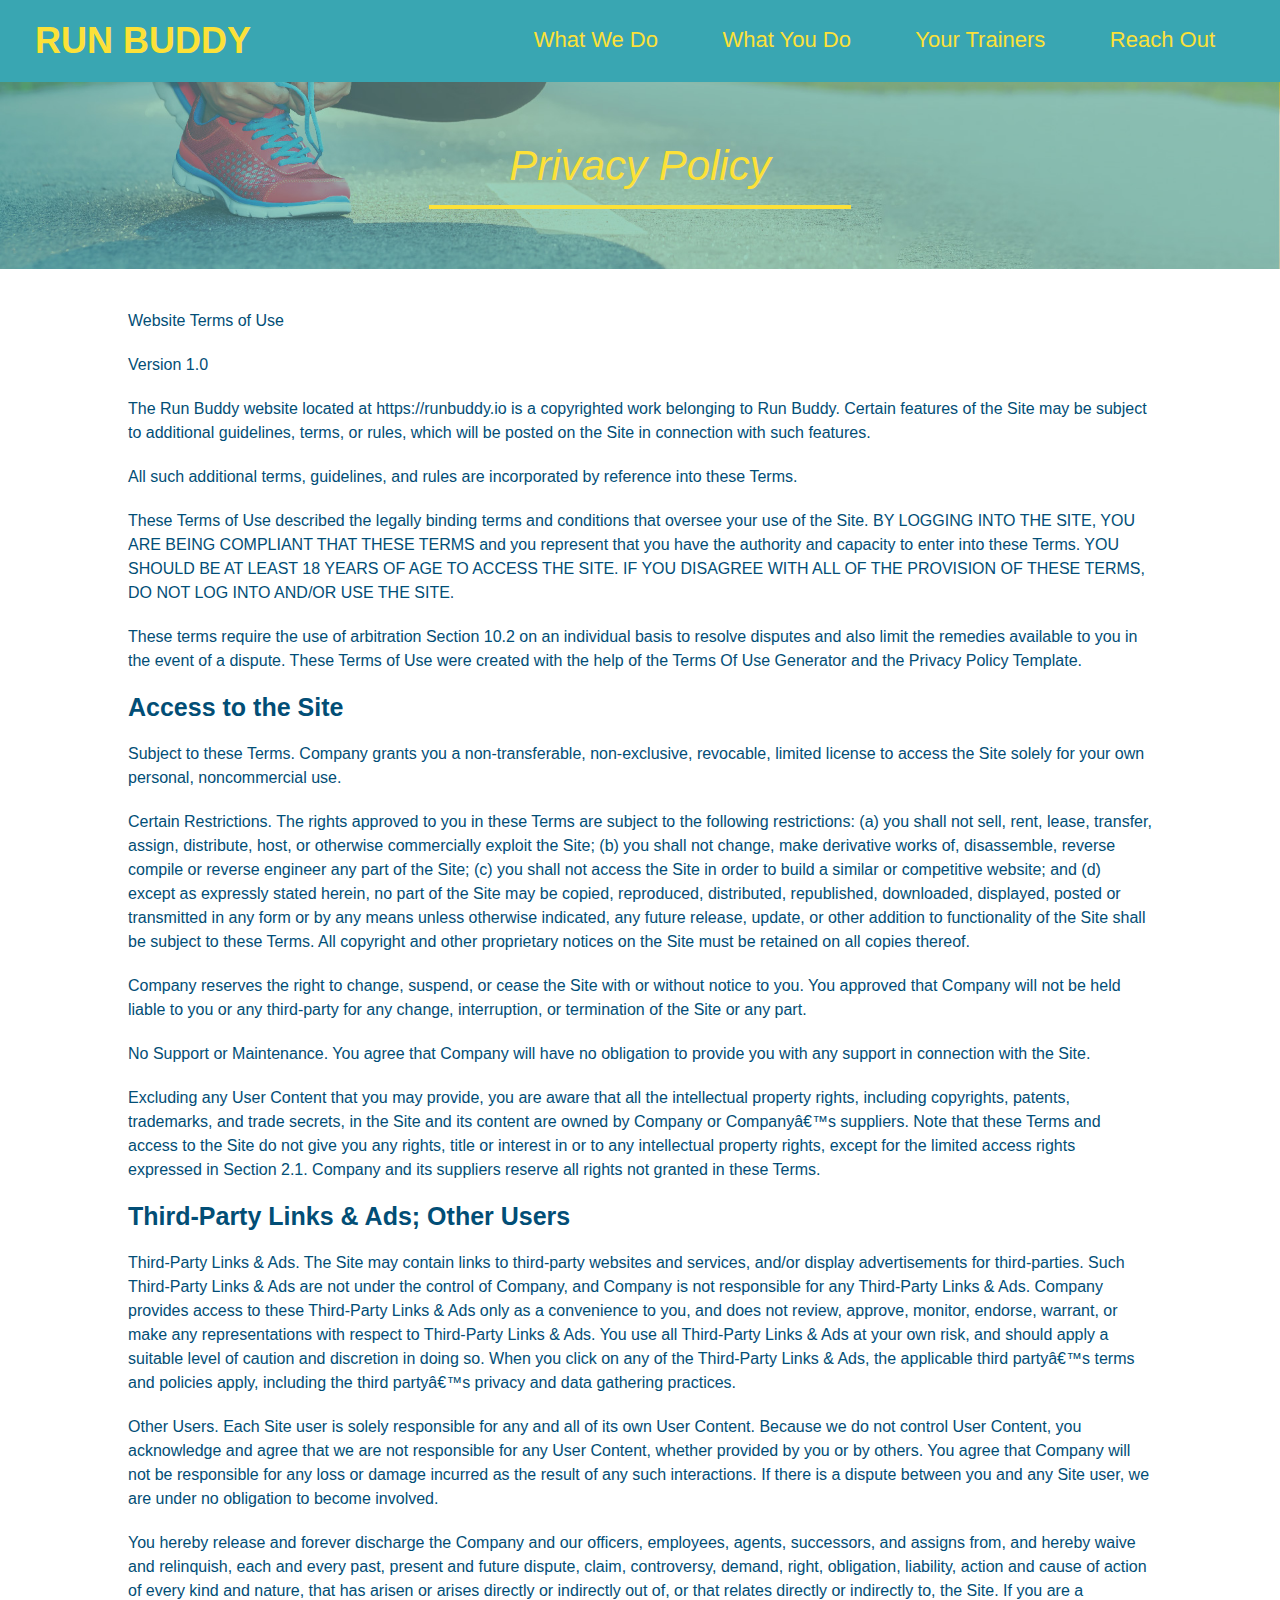
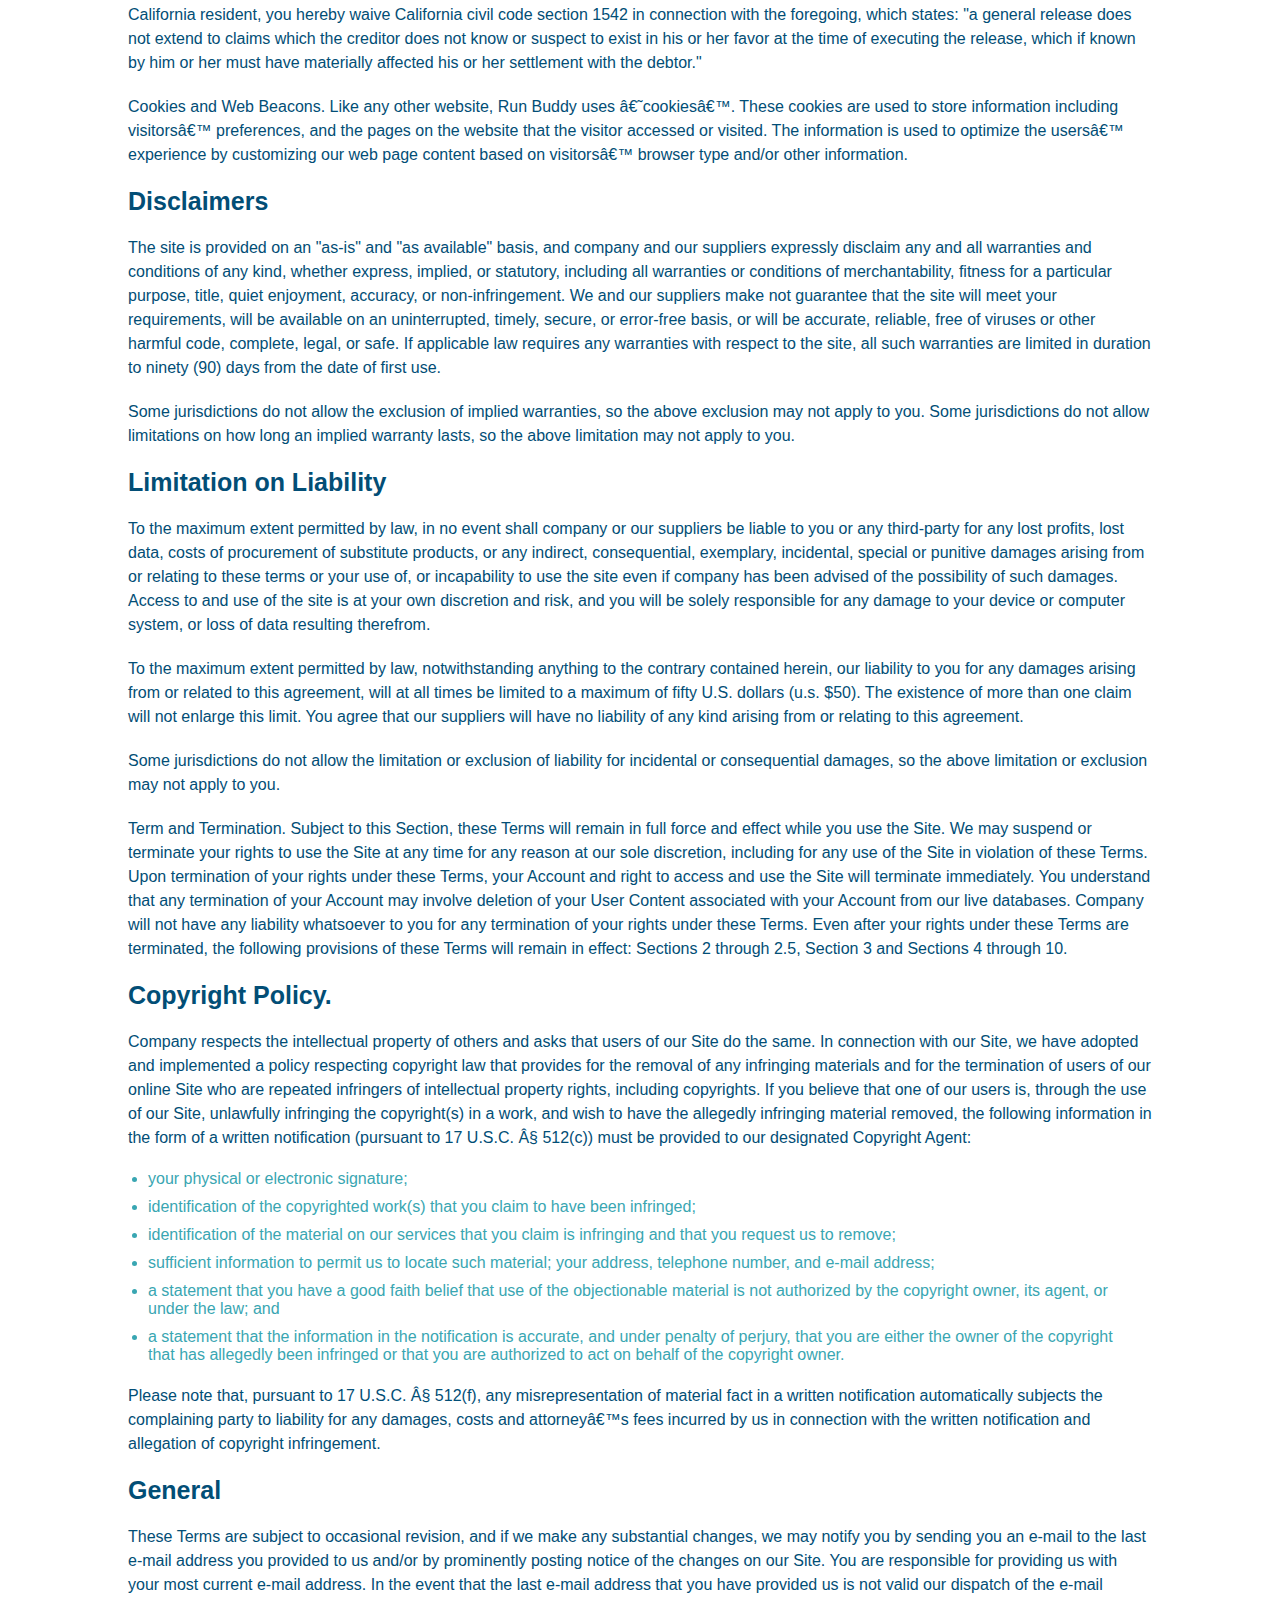
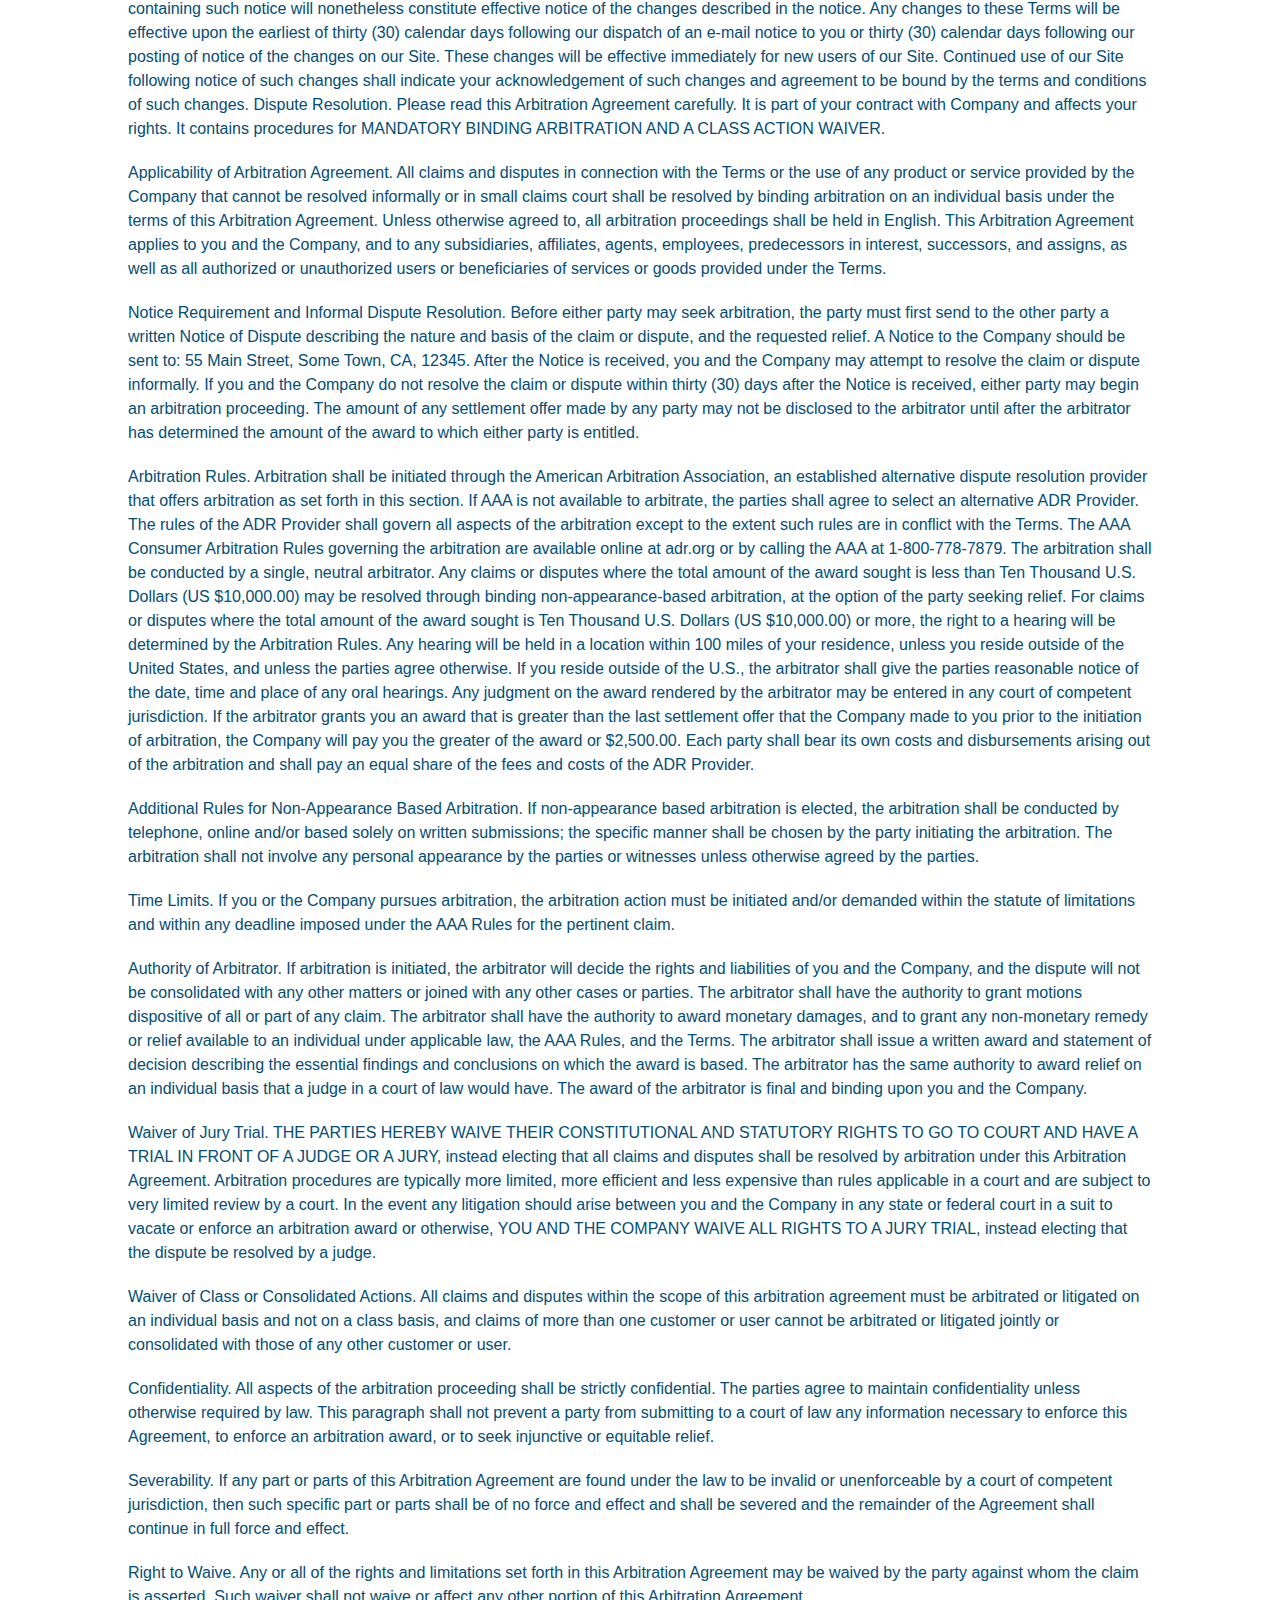
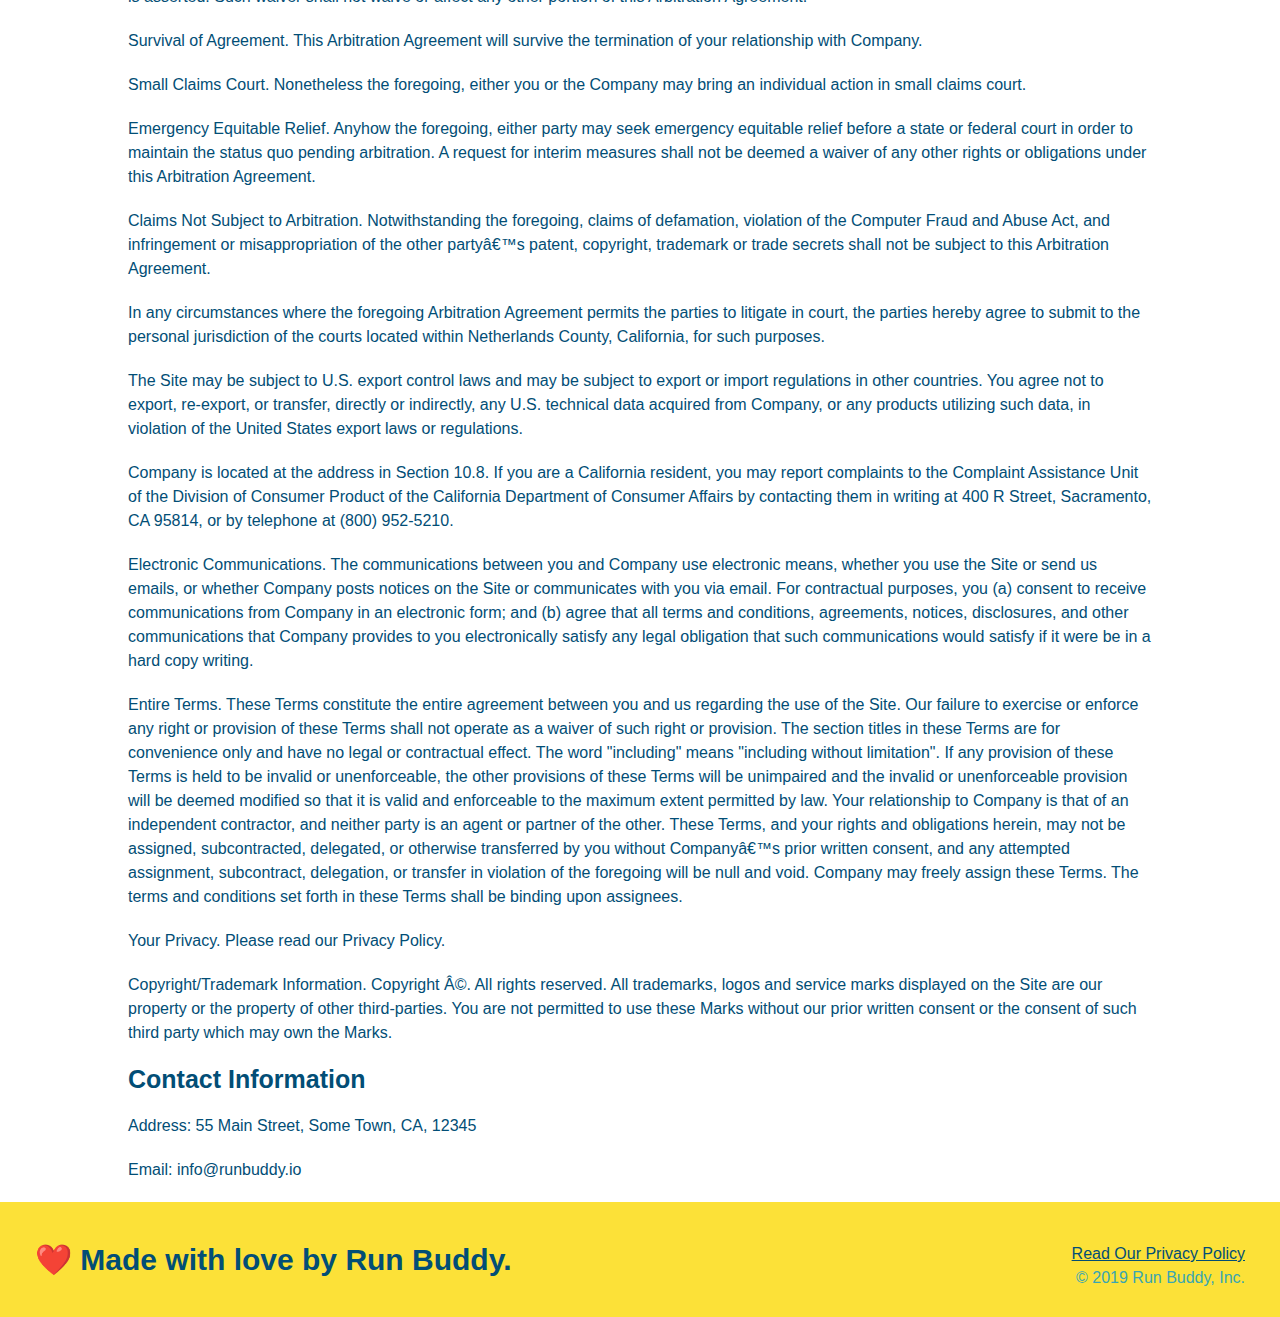
==== privacy-policy.html @ 39d81ab5 "privacy policy" ====
<!DOCTYPE html>
<html lang="en">
<head>
    <meta charset="UTF-8">
    <link rel="stylesheet" href="./assets/css/style.css">
    <link rel="stylesheet" href="./assets/css/secondary-styles.css">
    <title>Privacy Policy - Run Buddy</title>
</head>
<body>
    <!-- navigation -->
    <header>
        <h1>
            <a href="/">RUN BUDDY</a>
        </h1> 
        <nav>
            <!-- Unordered list element -->
            <ul>
                <!-- List item element -->
                <li>
                    <!-- Anchor element -->
                    <a href="./index.html#what-we-do">What We Do</a>
                </li>

                <li>
                    <a href="./index.html#what-you-do">What You Do</a>
                </li>

                <li>
                    <a href="./index.html#your-trainers">Your Trainers</a>
                </li>

                <li>
                    <a href="./index.html#reach-out">Reach Out</a>
                </li>
            </ul>
        </nav>
    </header>
    <section class="hero">
        <h2 class="page-title">
            Privacy Policy
        </h2>
    </section>
    <article class="secondary-content">
      <p>
        Website Terms of Use
      </p>

      <p>
        Version 1.0
      </p>

      <p>
        The Run Buddy website located at https://runbuddy.io is a copyrighted work belonging to Run Buddy. Certain
        features of the Site may be subject to additional guidelines, terms, or rules, which will be posted on the Site
        in connection with such features.
      </p>

      <p>
        All such additional terms, guidelines, and rules are incorporated by reference into these Terms.
      </p>

      <p>
        These Terms of Use described the legally binding terms and conditions that oversee your use of the Site. BY
        LOGGING INTO THE SITE, YOU ARE BEING COMPLIANT THAT THESE TERMS and you represent that you have the authority
        and capacity to enter into these Terms. YOU SHOULD BE AT LEAST 18 YEARS OF AGE TO ACCESS THE SITE. IF YOU
        DISAGREE WITH ALL OF THE PROVISION OF THESE TERMS, DO NOT LOG INTO AND/OR USE THE SITE.
      </p>

      <p>
        These terms require the use of arbitration Section 10.2 on an individual basis to resolve disputes and also
        limit the remedies available to you in the event of a dispute. These Terms of Use were created with the help of
        the Terms Of Use Generator and the Privacy Policy Template.
      </p>

      <h3>
        Access to the Site
      </h3>

      <p>
        Subject to these Terms. Company grants you a non-transferable, non-exclusive, revocable, limited license to
        access the Site solely for your own personal, noncommercial use.
      </p>

      <p>
        Certain Restrictions. The rights approved to you in these Terms are subject to the following restrictions: (a)
        you shall not sell, rent, lease, transfer, assign, distribute, host, or otherwise commercially exploit the Site;
        (b) you shall not change, make derivative works of, disassemble, reverse compile or reverse engineer any part of
        the Site; (c) you shall not access the Site in order to build a similar or competitive website; and (d) except
        as expressly stated herein, no part of the Site may be copied, reproduced, distributed, republished, downloaded,
        displayed, posted or transmitted in any form or by any means unless otherwise indicated, any future release,
        update, or other addition to functionality of the Site shall be subject to these Terms. All copyright and other
        proprietary notices on the Site must be retained on all copies thereof.
      </p>

      <p>
        Company reserves the right to change, suspend, or cease the Site with or without notice to you. You approved
        that Company will not be held liable to you or any third-party for any change, interruption, or termination of
        the Site or any part.
      </p>

      <p>
        No Support or Maintenance. You agree that Company will have no obligation to provide you with any support in
        connection with the Site.
      </p>

      <p>
        Excluding any User Content that you may provide, you are aware that all the intellectual property rights,
        including copyrights, patents, trademarks, and trade secrets, in the Site and its content are owned by Company
        or Companyâ€™s suppliers. Note that these Terms and access to the Site do not give you any rights, title or
        interest in or to any intellectual property rights, except for the limited access rights expressed in Section
        2.1. Company and its suppliers reserve all rights not granted in these Terms.
      </p>

      <h3>
        Third-Party Links & Ads; Other Users
      </h3>

      <p>
        Third-Party Links & Ads. The Site may contain links to third-party websites and services, and/or display
        advertisements for third-parties. Such Third-Party Links & Ads are not under the control of Company, and Company
        is not responsible for any Third-Party Links & Ads. Company provides access to these Third-Party Links & Ads
        only as a convenience to you, and does not review, approve, monitor, endorse, warrant, or make any
        representations with respect to Third-Party Links & Ads. You use all Third-Party Links & Ads at your own risk,
        and should apply a suitable level of caution and discretion in doing so. When you click on any of the
        Third-Party Links & Ads, the applicable third partyâ€™s terms and policies apply, including the third partyâ€™s
        privacy and data gathering practices.
      </p>

      <p>
        Other Users. Each Site user is solely responsible for any and all of its own User Content. Because we do not
        control User Content, you acknowledge and agree that we are not responsible for any User Content, whether
        provided by you or by others. You agree that Company will not be responsible for any loss or damage incurred as
        the result of any such interactions. If there is a dispute between you and any Site user, we are under no
        obligation to become involved.
      </p>

      <p>
        You hereby release and forever discharge the Company and our officers, employees, agents, successors, and
        assigns from, and hereby waive and relinquish, each and every past, present and future dispute, claim,
        controversy, demand, right, obligation, liability, action and cause of action of every kind and nature, that has
        arisen or arises directly or indirectly out of, or that relates directly or indirectly to, the Site. If you are
        a California resident, you hereby waive California civil code section 1542 in connection with the foregoing,
        which states: "a general release does not extend to claims which the creditor does not know or suspect to exist
        in his or her favor at the time of executing the release, which if known by him or her must have materially
        affected his or her settlement with the debtor."
      </p>

      <p>
        Cookies and Web Beacons. Like any other website, Run Buddy uses â€˜cookiesâ€™. These cookies are used to store
        information including visitorsâ€™ preferences, and the pages on the website that the visitor accessed or visited.
        The information is used to optimize the usersâ€™ experience by customizing our web page content based on visitorsâ€™
        browser type and/or other information.
      </p>

      <h3>
        Disclaimers
      </h3>

      <p>
        The site is provided on an "as-is" and "as available" basis, and company and our suppliers expressly disclaim
        any and all warranties and conditions of any kind, whether express, implied, or statutory, including all
        warranties or conditions of merchantability, fitness for a particular purpose, title, quiet enjoyment, accuracy,
        or non-infringement. We and our suppliers make not guarantee that the site will meet your requirements, will be
        available on an uninterrupted, timely, secure, or error-free basis, or will be accurate, reliable, free of
        viruses or other harmful code, complete, legal, or safe. If applicable law requires any warranties with respect
        to the site, all such warranties are limited in duration to ninety (90) days from the date of first use.
      </p>

      <p>
        Some jurisdictions do not allow the exclusion of implied warranties, so the above exclusion may not apply to
        you. Some jurisdictions do not allow limitations on how long an implied warranty lasts, so the above limitation
        may not apply to you.
      </p>

      <h3>
        Limitation on Liability
      </h3>

      <p>
        To the maximum extent permitted by law, in no event shall company or our suppliers be liable to you or any
        third-party for any lost profits, lost data, costs of procurement of substitute products, or any indirect,
        consequential, exemplary, incidental, special or punitive damages arising from or relating to these terms or
        your use of, or incapability to use the site even if company has been advised of the possibility of such
        damages. Access to and use of the site is at your own discretion and risk, and you will be solely responsible
        for any damage to your device or computer system, or loss of data resulting therefrom.
      </p>

      <p>
        To the maximum extent permitted by law, notwithstanding anything to the contrary contained herein, our liability
        to you for any damages arising from or related to this agreement, will at all times be limited to a maximum of
        fifty U.S. dollars (u.s. $50). The existence of more than one claim will not enlarge this limit. You agree that
        our suppliers will have no liability of any kind arising from or relating to this agreement.
      </p>

      <p>
        Some jurisdictions do not allow the limitation or exclusion of liability for incidental or consequential
        damages, so the above limitation or exclusion may not apply to you.
      </p>

      <p>
        Term and Termination. Subject to this Section, these Terms will remain in full force and effect while you use
        the Site. We may suspend or terminate your rights to use the Site at any time for any reason at our sole
        discretion, including for any use of the Site in violation of these Terms. Upon termination of your rights under
        these Terms, your Account and right to access and use the Site will terminate immediately. You understand that
        any termination of your Account may involve deletion of your User Content associated with your Account from our
        live databases. Company will not have any liability whatsoever to you for any termination of your rights under
        these Terms. Even after your rights under these Terms are terminated, the following provisions of these Terms
        will remain in effect: Sections 2 through 2.5, Section 3 and Sections 4 through 10.
      </p>

      <h3>
        Copyright Policy.
      </h3>

      <p>
        Company respects the intellectual property of others and asks that users of our Site do the same. In connection
        with our Site, we have adopted and implemented a policy respecting copyright law that provides for the removal
        of any infringing materials and for the termination of users of our online Site who are repeated infringers of
        intellectual property rights, including copyrights. If you believe that one of our users is, through the use of
        our Site, unlawfully infringing the copyright(s) in a work, and wish to have the allegedly infringing material
        removed, the following information in the form of a written notification (pursuant to 17 U.S.C. Â§ 512(c)) must
        be provided to our designated Copyright Agent:
      </p>

      <ul>
        <li>
          your physical or electronic signature;
        </li>
        <li>
          identification of the copyrighted work(s) that you claim to have been infringed;
        </li>
        <li>
          identification of the material on our services that you claim is infringing and that you request us to remove;
        </li>
        <li>
          sufficient information to permit us to locate such material; your address, telephone number, and e-mail
          address;
        </li>
        <li>
          a statement that you have a good faith belief that use of the objectionable material is not authorized by the
          copyright owner, its agent, or under the law; and
        </li>
        <li>
          a statement that the information in the notification is accurate, and under penalty of perjury, that you are
          either the owner of the copyright that has allegedly been infringed or that you are authorized to act on
          behalf of the copyright owner.
        </li>
      </ul>

      <p>
        Please note that, pursuant to 17 U.S.C. Â§ 512(f), any misrepresentation of material fact in a written
        notification automatically subjects the complaining party to liability for any damages, costs and attorneyâ€™s
        fees incurred by us in connection with the written notification and allegation of copyright infringement.
      </p>

      <h3>
        General
      </h3>

      <p>
        These Terms are subject to occasional revision, and if we make any substantial changes, we may notify you by
        sending you an e-mail to the last e-mail address you provided to us and/or by prominently posting notice of the
        changes on our Site. You are responsible for providing us with your most current e-mail address. In the event
        that the last e-mail address that you have provided us is not valid our dispatch of the e-mail containing such
        notice will nonetheless constitute effective notice of the changes described in the notice. Any changes to these
        Terms will be effective upon the earliest of thirty (30) calendar days following our dispatch of an e-mail
        notice to you or thirty (30) calendar days following our posting of notice of the changes on our Site. These
        changes will be effective immediately for new users of our Site. Continued use of our Site following notice of
        such changes shall indicate your acknowledgement of such changes and agreement to be bound by the terms and
        conditions of such changes. Dispute Resolution. Please read this Arbitration Agreement carefully. It is part of
        your contract with Company and affects your rights. It contains procedures for MANDATORY BINDING ARBITRATION AND
        A CLASS ACTION WAIVER.
      </p>

      <p>
        Applicability of Arbitration Agreement. All claims and disputes in connection with the Terms or the use of any
        product or service provided by the Company that cannot be resolved informally or in small claims court shall be
        resolved by binding arbitration on an individual basis under the terms of this Arbitration Agreement. Unless
        otherwise agreed to, all arbitration proceedings shall be held in English. This Arbitration Agreement applies to
        you and the Company, and to any subsidiaries, affiliates, agents, employees, predecessors in interest,
        successors, and assigns, as well as all authorized or unauthorized users or beneficiaries of services or goods
        provided under the Terms.
      </p>

      <p>
        Notice Requirement and Informal Dispute Resolution. Before either party may seek arbitration, the party must
        first send to the other party a written Notice of Dispute describing the nature and basis of the claim or
        dispute, and the requested relief. A Notice to the Company should be sent to: 55 Main Street, Some Town, CA,
        12345. After the Notice is received, you and the Company may attempt to resolve the claim or dispute informally.
        If you and the Company do not resolve the claim or dispute within thirty (30) days after the Notice is received,
        either party may begin an arbitration proceeding. The amount of any settlement offer made by any party may not
        be disclosed to the arbitrator until after the arbitrator has determined the amount of the award to which either
        party is entitled.
      </p>

      <p>
        Arbitration Rules. Arbitration shall be initiated through the American Arbitration Association, an established
        alternative dispute resolution provider that offers arbitration as set forth in this section. If AAA is not
        available to arbitrate, the parties shall agree to select an alternative ADR Provider. The rules of the ADR
        Provider shall govern all aspects of the arbitration except to the extent such rules are in conflict with the
        Terms. The AAA Consumer Arbitration Rules governing the arbitration are available online at adr.org or by
        calling the AAA at 1-800-778-7879. The arbitration shall be conducted by a single, neutral arbitrator. Any
        claims or disputes where the total amount of the award sought is less than Ten Thousand U.S. Dollars (US
        $10,000.00) may be resolved through binding non-appearance-based arbitration, at the option of the party seeking
        relief. For claims or disputes where the total amount of the award sought is Ten Thousand U.S. Dollars (US
        $10,000.00) or more, the right to a hearing will be determined by the Arbitration Rules. Any hearing will be
        held in a location within 100 miles of your residence, unless you reside outside of the United States, and
        unless the parties agree otherwise. If you reside outside of the U.S., the arbitrator shall give the parties
        reasonable notice of the date, time and place of any oral hearings. Any judgment on the award rendered by the
        arbitrator may be entered in any court of competent jurisdiction. If the arbitrator grants you an award that is
        greater than the last settlement offer that the Company made to you prior to the initiation of arbitration, the
        Company will pay you the greater of the award or $2,500.00. Each party shall bear its own costs and
        disbursements arising out of the arbitration and shall pay an equal share of the fees and costs of the ADR
        Provider.
      </p>

      <p>
        Additional Rules for Non-Appearance Based Arbitration. If non-appearance based arbitration is elected, the
        arbitration shall be conducted by telephone, online and/or based solely on written submissions; the specific
        manner shall be chosen by the party initiating the arbitration. The arbitration shall not involve any personal
        appearance by the parties or witnesses unless otherwise agreed by the parties.
      </p>

      <p>
        Time Limits. If you or the Company pursues arbitration, the arbitration action must be initiated and/or demanded
        within the statute of limitations and within any deadline imposed under the AAA Rules for the pertinent claim.
      </p>

      <p>
        Authority of Arbitrator. If arbitration is initiated, the arbitrator will decide the rights and liabilities of
        you and the Company, and the dispute will not be consolidated with any other matters or joined with any other
        cases or parties. The arbitrator shall have the authority to grant motions dispositive of all or part of any
        claim. The arbitrator shall have the authority to award monetary damages, and to grant any non-monetary remedy
        or relief available to an individual under applicable law, the AAA Rules, and the Terms. The arbitrator shall
        issue a written award and statement of decision describing the essential findings and conclusions on which the
        award is based. The arbitrator has the same authority to award relief on an individual basis that a judge in a
        court of law would have. The award of the arbitrator is final and binding upon you and the Company.
      </p>

      <p>
        Waiver of Jury Trial. THE PARTIES HEREBY WAIVE THEIR CONSTITUTIONAL AND STATUTORY RIGHTS TO GO TO COURT AND HAVE
        A TRIAL IN FRONT OF A JUDGE OR A JURY, instead electing that all claims and disputes shall be resolved by
        arbitration under this Arbitration Agreement. Arbitration procedures are typically more limited, more efficient
        and less expensive than rules applicable in a court and are subject to very limited review by a court. In the
        event any litigation should arise between you and the Company in any state or federal court in a suit to vacate
        or enforce an arbitration award or otherwise, YOU AND THE COMPANY WAIVE ALL RIGHTS TO A JURY TRIAL, instead
        electing that the dispute be resolved by a judge.
      </p>

      <p>
        Waiver of Class or Consolidated Actions. All claims and disputes within the scope of this arbitration agreement
        must be arbitrated or litigated on an individual basis and not on a class basis, and claims of more than one
        customer or user cannot be arbitrated or litigated jointly or consolidated with those of any other customer or
        user.
      </p>

      <p>
        Confidentiality. All aspects of the arbitration proceeding shall be strictly confidential. The parties agree to
        maintain confidentiality unless otherwise required by law. This paragraph shall not prevent a party from
        submitting to a court of law any information necessary to enforce this Agreement, to enforce an arbitration
        award, or to seek injunctive or equitable relief.
      </p>

      <p>
        Severability. If any part or parts of this Arbitration Agreement are found under the law to be invalid or
        unenforceable by a court of competent jurisdiction, then such specific part or parts shall be of no force and
        effect and shall be severed and the remainder of the Agreement shall continue in full force and effect.
      </p>

      <p>
        Right to Waive. Any or all of the rights and limitations set forth in this Arbitration Agreement may be waived
        by the party against whom the claim is asserted. Such waiver shall not waive or affect any other portion of this
        Arbitration Agreement.
      </p>

      <p>
        Survival of Agreement. This Arbitration Agreement will survive the termination of your relationship with
        Company.
      </p>

      <p>
        Small Claims Court. Nonetheless the foregoing, either you or the Company may bring an individual action in small
        claims court.
      </p>

      <p>
        Emergency Equitable Relief. Anyhow the foregoing, either party may seek emergency equitable relief before a
        state or federal court in order to maintain the status quo pending arbitration. A request for interim measures
        shall not be deemed a waiver of any other rights or obligations under this Arbitration Agreement.
      </p>

      <p>
        Claims Not Subject to Arbitration. Notwithstanding the foregoing, claims of defamation, violation of the
        Computer Fraud and Abuse Act, and infringement or misappropriation of the other partyâ€™s patent, copyright,
        trademark or trade secrets shall not be subject to this Arbitration Agreement.
      </p>

      <p>
        In any circumstances where the foregoing Arbitration Agreement permits the parties to litigate in court, the
        parties hereby agree to submit to the personal jurisdiction of the courts located within Netherlands County,
        California, for such purposes.
      </p>

      <p>
        The Site may be subject to U.S. export control laws and may be subject to export or import regulations in other
        countries. You agree not to export, re-export, or transfer, directly or indirectly, any U.S. technical data
        acquired from Company, or any products utilizing such data, in violation of the United States export laws or
        regulations.
      </p>

      <p>
        Company is located at the address in Section 10.8. If you are a California resident, you may report complaints
        to the Complaint Assistance Unit of the Division of Consumer Product of the California Department of Consumer
        Affairs by contacting them in writing at 400 R Street, Sacramento, CA 95814, or by telephone at (800) 952-5210.
      </p>

      <p>
        Electronic Communications. The communications between you and Company use electronic means, whether you use the
        Site or send us emails, or whether Company posts notices on the Site or communicates with you via email. For
        contractual purposes, you (a) consent to receive communications from Company in an electronic form; and (b)
        agree that all terms and conditions, agreements, notices, disclosures, and other communications that Company
        provides to you electronically satisfy any legal obligation that such communications would satisfy if it were be
        in a hard copy writing.
      </p>

      <p>
        Entire Terms. These Terms constitute the entire agreement between you and us regarding the use of the Site. Our
        failure to exercise or enforce any right or provision of these Terms shall not operate as a waiver of such right
        or provision. The section titles in these Terms are for convenience only and have no legal or contractual
        effect. The word "including" means "including without limitation". If any provision of these Terms is held to be
        invalid or unenforceable, the other provisions of these Terms will be unimpaired and the invalid or
        unenforceable provision will be deemed modified so that it is valid and enforceable to the maximum extent
        permitted by law. Your relationship to Company is that of an independent contractor, and neither party is an
        agent or partner of the other. These Terms, and your rights and obligations herein, may not be assigned,
        subcontracted, delegated, or otherwise transferred by you without Companyâ€™s prior written consent, and any
        attempted assignment, subcontract, delegation, or transfer in violation of the foregoing will be null and void.
        Company may freely assign these Terms. The terms and conditions set forth in these Terms shall be binding upon
        assignees.
      </p>

      <p>
        Your Privacy. Please read our Privacy Policy.
      </p>

      <p>
        Copyright/Trademark Information. Copyright Â©. All rights reserved. All trademarks, logos and service marks
        displayed on the Site are our property or the property of other third-parties. You are not permitted to use
        these Marks without our prior written consent or the consent of such third party which may own the Marks.
      </p>

      <h3>
        Contact Information
      </h3>

      <p>
        Address: 55 Main Street, Some Town, CA, 12345
      </p>

      <p>
        Email: info@runbuddy.io
      </p>
    </article>
            <!-- footer -->
    <footer>
        <h2>❤️ Made with love by Run Buddy.</h2>
        <div>
            <a href="#">Read Our Privacy Policy</a><br />
            &copy; 2019 Run Buddy, Inc.
        </div>
    </footer>
</body>
</html>
---- assets/css/style.css ----
* {
    margin: 0;
    padding: 0;
    box-sizing: border-box;
}

body {
    color: #39a6b2;
    font-family: Helvetica, Arial, sans-serif;
}

/* apply styles to <header> */
header {
    padding: 20px 35px;    
    background-color: #39a6b2;
}

header h1 {
    font-weight: bold;
    font-size: 36px;
    color: #fce138;
    margin: 0;
    display: inline;
}

header a {
    text-decoration: none;
    color: #fce138;
}

header nav {
    float: right;
    margin: 7px 0;
}

header nav ul li {
    display: inline;
}

header nav ul li a {
    margin: 0 30px;
    font-weight: lighter;
    font-size: 22px;
}

footer {
    background: #fce138;
    width: 100%;
    padding: 40px 35px;
}

footer h2 {
    display: inline;
    color: #024e76;
    font-size: 30px;
    margin: 0;
}

footer div {
    float: right;
    line-height: 1.5;
    text-align: right;
}

footer a {
    color: #024e76;
}

section {
    padding: 60px;
}

/* HERO STYLES START */
.hero {
    background-image: url("../images/hero-bg.jpeg");
    height: 600px;
    background-size: cover;
    background-position: center;
    position: relative;
}

.hero-form {
    background-color: #fce138;
    padding: 20px;
    width: 500px;
    color: #024e76;
    border: solid 3px #024e76;
    position: absolute;
    bottom: 120px;
    right: 140px;
}

.hero-form h3 {
    font-size: 24px;
    margin: 0;
}

.hero-form p {
    margin: 5px 0 15px 0;
}

.form-input {
    border: 1px solid #024e76;
    display: block;
    padding: 7px 15px;
    font-size: 16px;
    color: #024e76;
    width: 100%;
    margin-bottom: 15px;
}

.hero-form label {
    margin: 0 5px;
}

.hero-form button {
    color: #fce138;
    background-color: #024e76;
    border: none;
    padding: 10px 20px;
    font-size: 16px;
}
/* HERO STYLES END */

/* INTRO STYLES START */
.intro {
    text-align: center;
}

.intro p {
    line-height: 1.7;
    color: #39a6b2;
    width: 80%;
    font-size: 20px;
    margin: 0 auto;
}
/* INTRO STYLES END */

/* STEPS STYLES START */
.steps {
    text-align: center;
    background: #fce138;
}

.steps div {
    margin-bottom: 80px;
}

.steps img {
    width: 15%;
    margin: 10px 0;
}

.steps h3 {
    color: #024e76;
    font-size: 46px;
    margin-top: 10px;
}

.steps p {
    color: #39a6b2;
    font-size: 23px;
}

.steps span {
    font-size: 38px;
}
/* STEPS STYLES END */

.section-title {
    font-size: 55px;
    color: #024e76;
    margin-bottom: 35px;
    padding: 0 100px 20px 100px;
    display: inline-block;
    border-bottom: 3px solid;
}

.primary-border {
    border-color: #fce138;
}

.secondary-border {
    border-color: #39a6b2;
}

/* TRAINERS STYLES START */
.trainers {
    text-align: center;
}

.trainer {
    width: 900px;
    margin: 0 auto 30px auto;
    background: #024e76;
    color: #fce138;
    overflow: auto;
}

.trainer img {
    width: 35%;
    float: left;
    overflow: auto;
}

.trainer-bio {
    padding: 35px;
    float: left;
    width: 65%;
    overflow: auto;
}

.trainer-bio h3 {
    font-size: 32px;
    margin-bottom: 8px;
}

.trainer-bio h4 {
    font-weight: lighter;
    font-size: 26px;
    margin-bottom: 25px;
}

.trainer-bio p {
    font-size: 17px;
    line-height: 1.3;
}
/* TRAINERS STYLES END */

.text-left {
    text-align: left;
}

.text-right {
    text-align: right;
}

/* REACH OUT STYLES START */
.contact {
    background: #024e76;
    text-align: center;
}

.contact h2 {
    color: #fce138;
}

.contact-info iframe {
    width: 400px;
    height: 400px;
}

.contact-info div {
    width: 410px;
    display: inline-block;
    vertical-align: top;
    text-align: left;
    margin: 30px 0 0 60px;
    color: white;
}

.contact-info h3 {
    color: #fce138;
    font-size: 32px;
}

.contact-info p, .contact-info address {
    margin: 20px 0;
    line-height: 1.5;
    font-size: 20px;
    font-style: normal;
}

.contact-info a {
    color: #fce138;
}
/* REACH OUT STYLES END */
---- assets/css/secondary-styles.css ----
.hero {
    background-position: bottom;
    height: auto;
    text-align: center;
    margin-bottom: 40px;
}

.page-title {
    color: #fce138;
    display: inline-block;
    border-bottom: 4px solid #fce138;
    padding: 0 80px 15px 80px;
    font-weight: normal;
    font-size: 42px;
    font-style: italic;
}

.secondary-content {
    width: 80%;
    margin: 0 auto;
    color: #024e76;
}

.secondary-content h3 {
    font-size: 25px;
    margin: 20px 0;
}

.secondary-content p {
    font-size: 16px;
    line-height: 1.5;
    margin: 20px 0;
}

.secondary-content ul {
    margin: 15px 20px;
}

.secondary-content li {
    color: #39a6b2;
    margin: 10px 0;
}
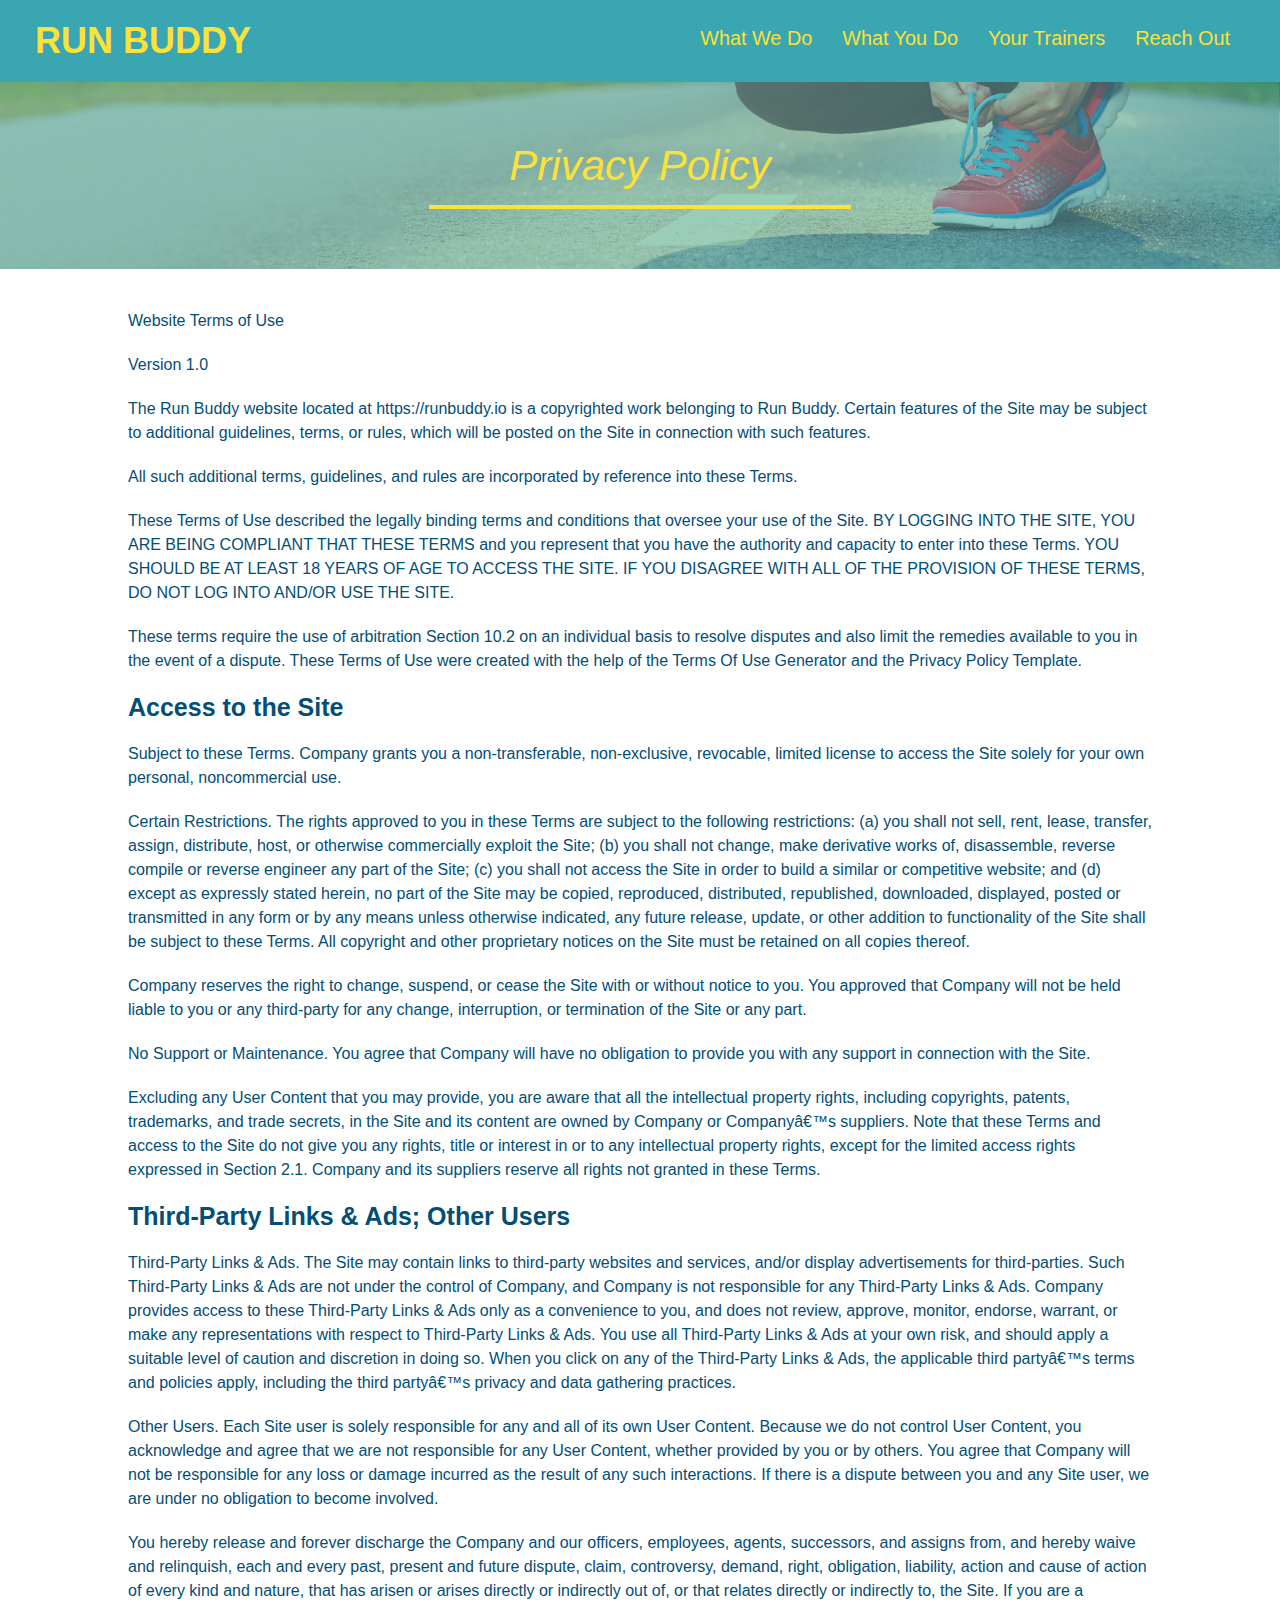
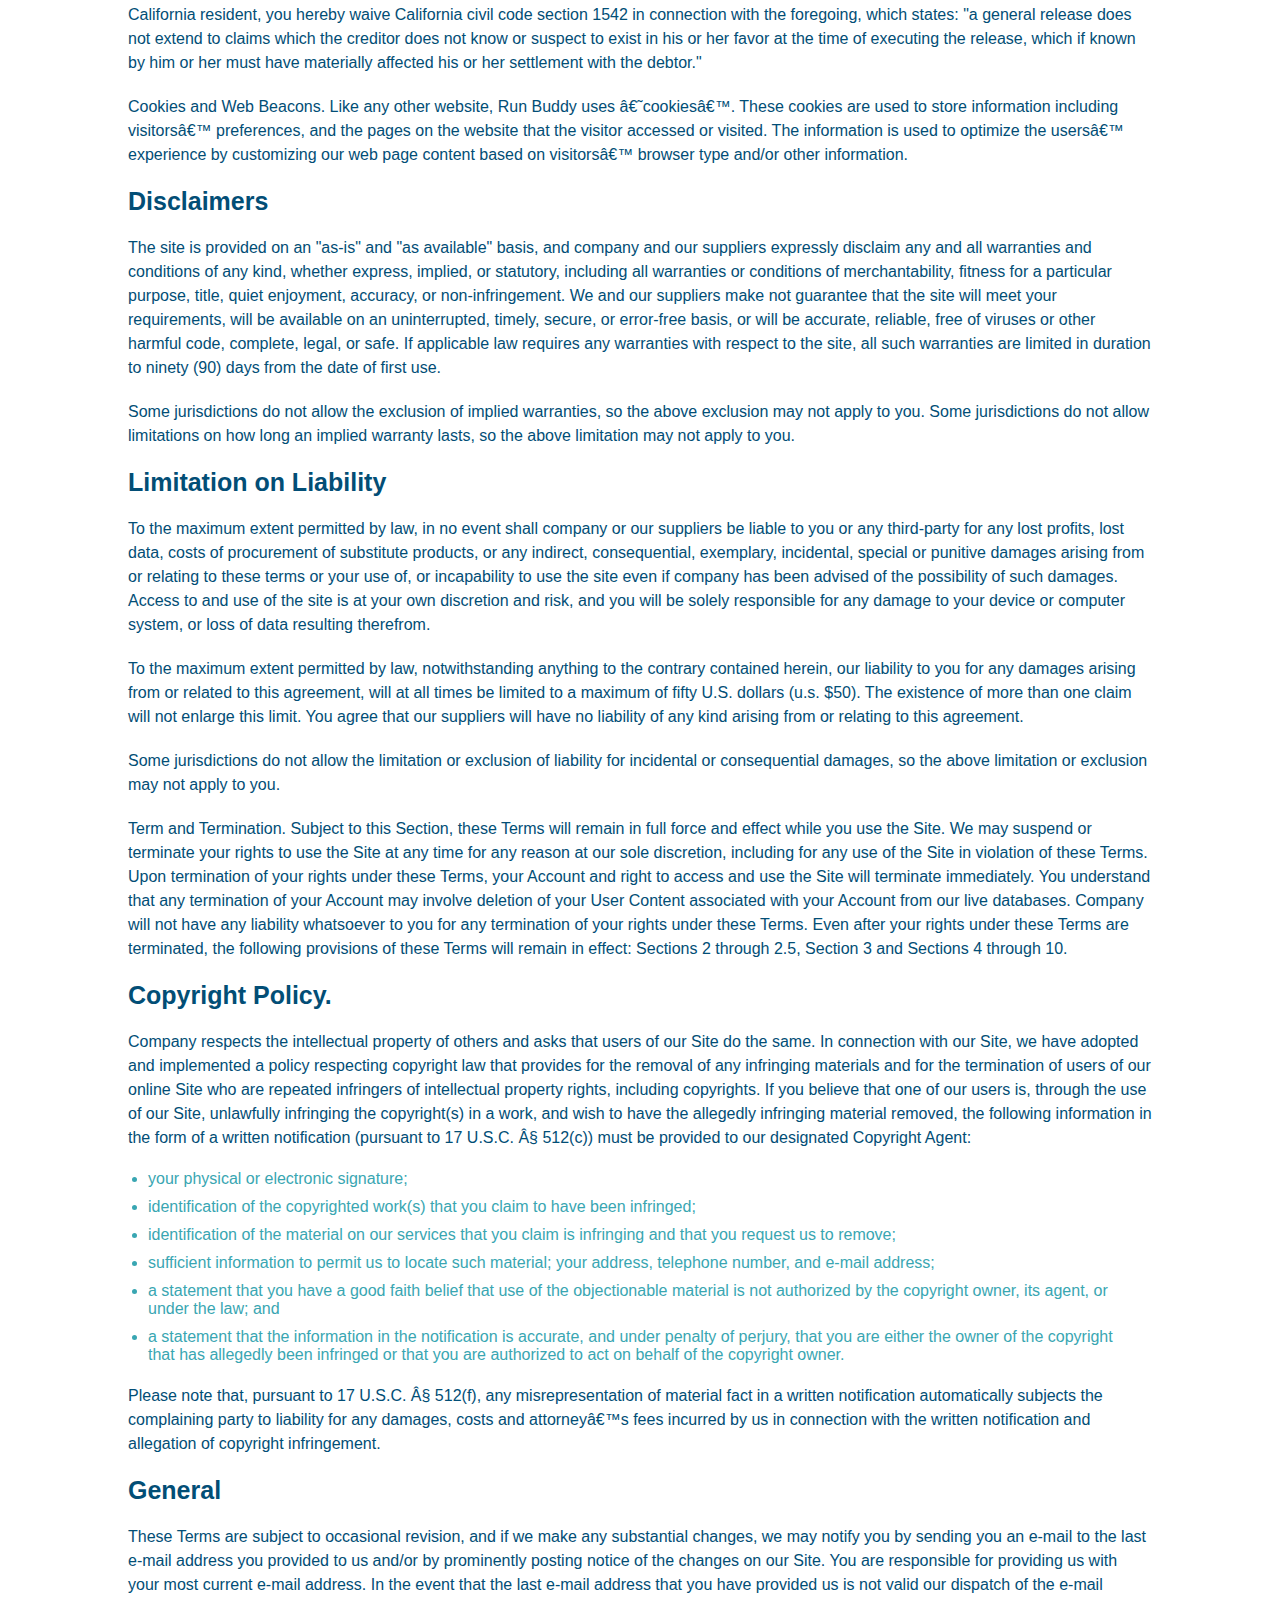
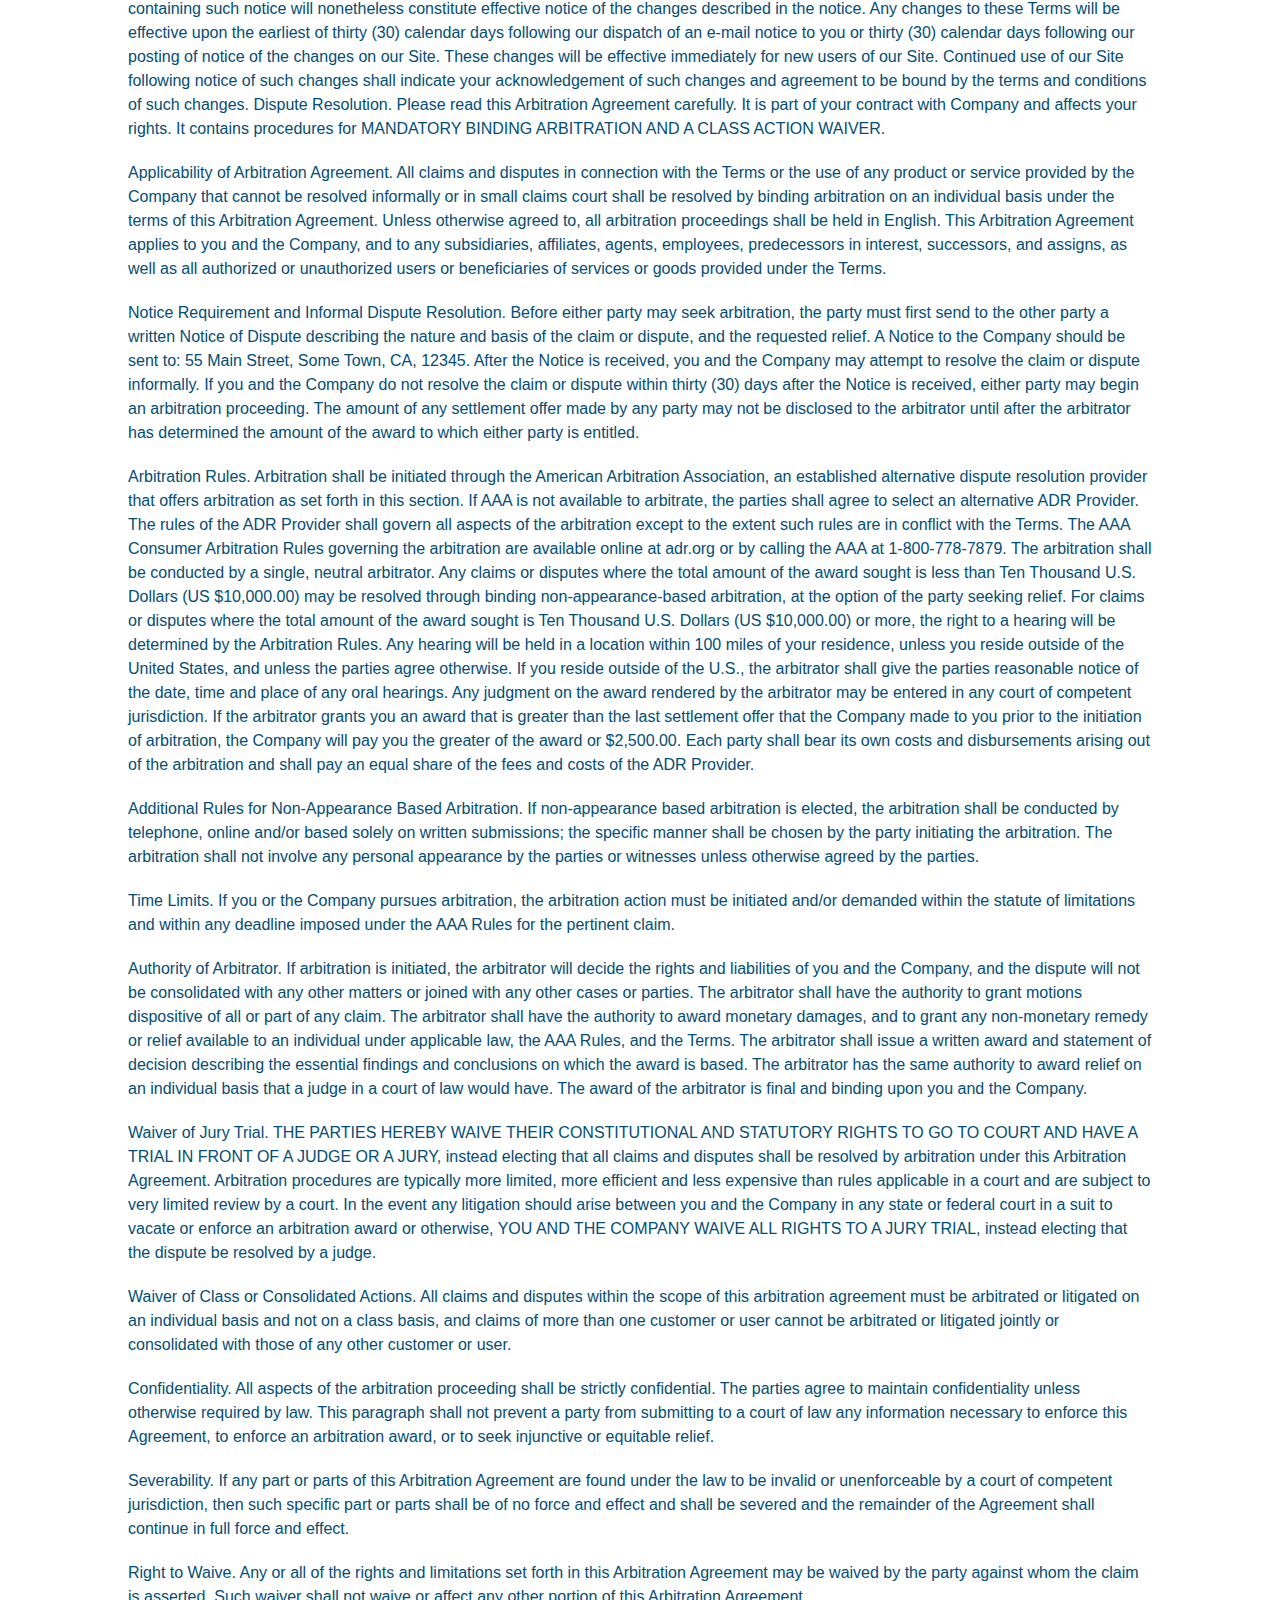
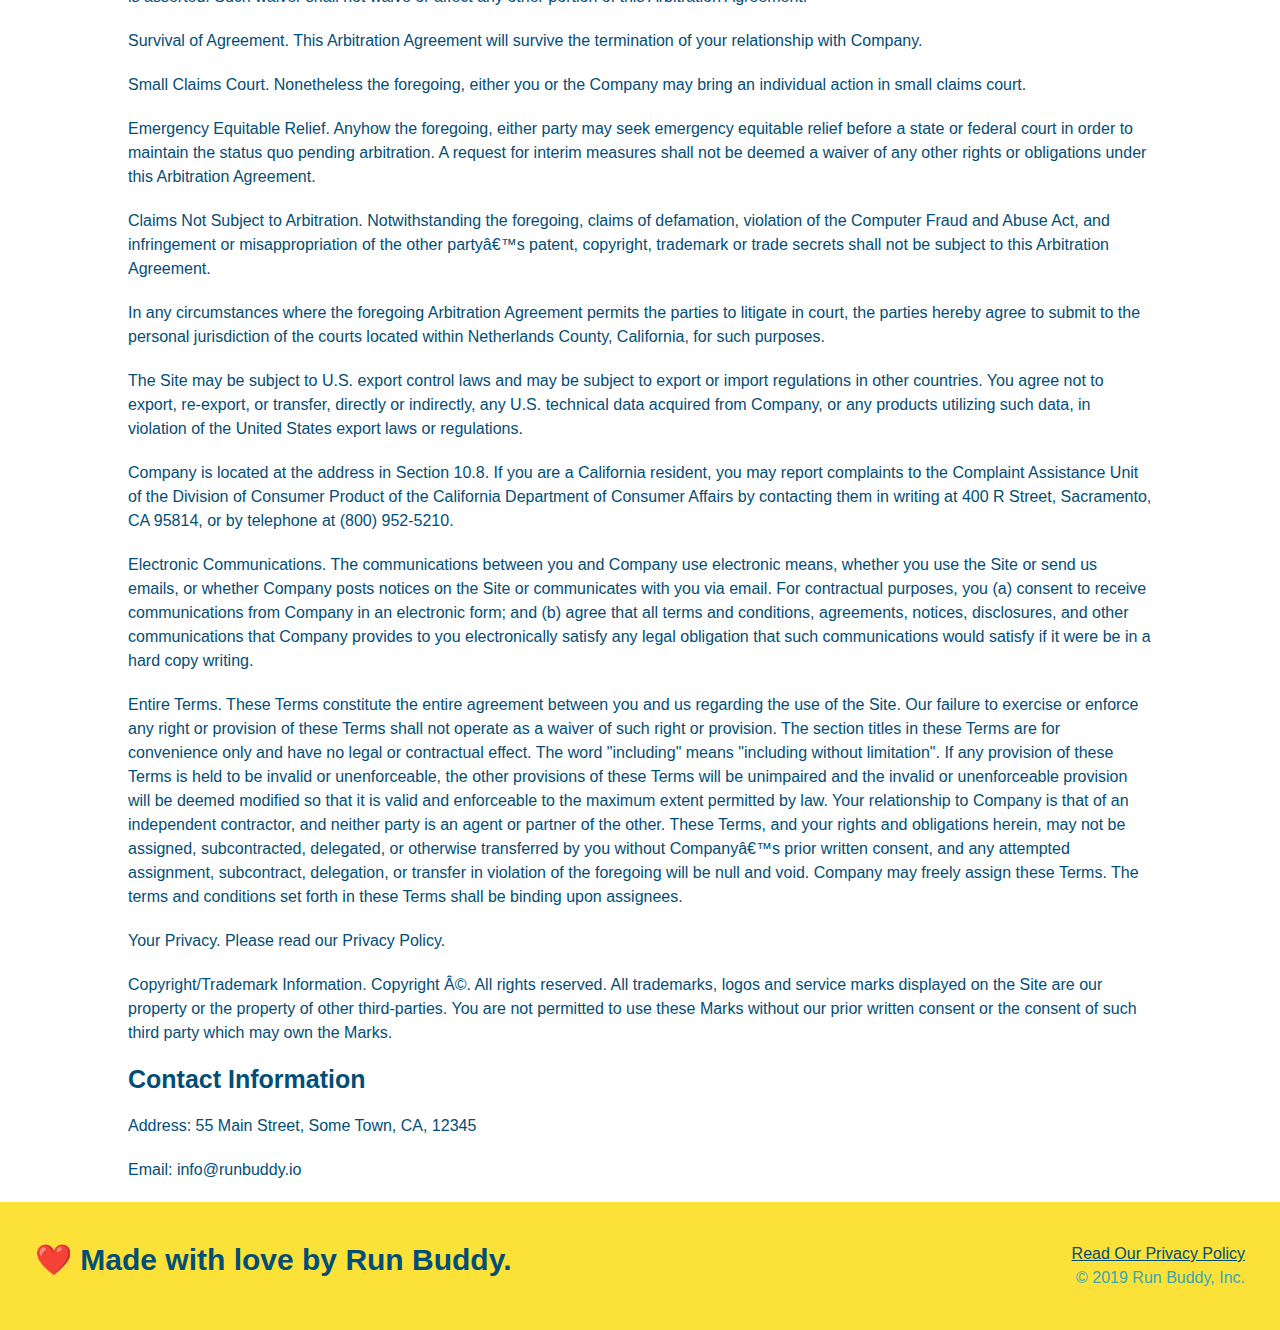
==== commit 860c1dc7: "add media queries" ====
--- a/privacy-policy.html
+++ b/privacy-policy.html
@@ -2,6 +2,7 @@
 <html lang="en">
 <head>
     <meta charset="UTF-8">
+    <meta name="viewport" content="width=device-width, initial-scale=1.0">
     <link rel="stylesheet" href="./assets/css/style.css">
     <link rel="stylesheet" href="./assets/css/secondary-styles.css">
     <title>Privacy Policy - Run Buddy</title>
--- a/assets/css/style.css
+++ b/assets/css/style.css
@@ -13,6 +13,9 @@
 header {
     padding: 20px 35px;    
     background-color: #39a6b2;
+    display: flex;
+    justify-content: space-between;
+    flex-wrap: wrap;
 }
 
 header h1 {
@@ -20,7 +23,6 @@
     font-size: 36px;
     color: #fce138;
     margin: 0;
-    display: inline;
 }
 
 header a {
@@ -29,35 +31,39 @@
 }
 
 header nav {
-    float: right;
     margin: 7px 0;
 }
 
-header nav ul li {
-    display: inline;
+header nav ul {
+    display: flex;
+    flex-wrap: wrap;
+    justify-content: space-between;
+    align-items: center;
+    list-style: none;
 }
 
 header nav ul li a {
-    margin: 0 30px;
+    padding: 10px 15px;
     font-weight: lighter;
-    font-size: 22px;
+    font-size: 1.55vw;
 }
 
 footer {
     background: #fce138;
     width: 100%;
     padding: 40px 35px;
+    display: flex;
+    justify-content: space-between;
+    flex-wrap: wrap;
 }
 
 footer h2 {
-    display: inline;
     color: #024e76;
     font-size: 30px;
     margin: 0;
 }
 
 footer div {
-    float: right;
     line-height: 1.5;
     text-align: right;
 }
@@ -73,21 +79,36 @@
 /* HERO STYLES START */
 .hero {
     background-image: url("../images/hero-bg.jpeg");
-    height: 600px;
     background-size: cover;
     background-position: center;
-    position: relative;
+    display: flex;
+    justify-content: center;
+    flex-wrap: wrap;
+    align-items: flex-start;
+}
+
+.hero-cta {
+    width: 35%;
+    text-align: right;
+    margin: 3.5%;
+    color: #fff;
+    font-size: 18px;
+    line-height: 1.2;
+}
+
+.hero-cta h2 {
+    font-style: italic;
+    font-size: 55px;
+    color: #fce138;
 }
 
 .hero-form {
     background-color: #fce138;
     padding: 20px;
-    width: 500px;
     color: #024e76;
     border: solid 3px #024e76;
-    position: absolute;
-    bottom: 120px;
-    right: 140px;
+    width: 40%;
+    margin: 3.5%;
 }
 
 .hero-form h3 {
@@ -123,57 +144,78 @@
 /* HERO STYLES END */
 
 /* INTRO STYLES START */
-.intro {
-    text-align: center;
-}
-
 .intro p {
     line-height: 1.7;
     color: #39a6b2;
     width: 80%;
     font-size: 20px;
     margin: 0 auto;
+    text-align: center;
 }
 /* INTRO STYLES END */
 
 /* STEPS STYLES START */
 .steps {
+    background: #fce138;
+}
+
+.step h3 {
+    color: #024e76;
+    font-size: 46px;
+    flex: 1 30%;
+}
+
+.step-info {
+    flex: 2 70%;
+    display: flex;
+    flex-wrap: wrap;
+    align-items: center;
+}
+
+.step-text p {
+    color: #39a6b2;
+    font-size: 18px;
+}
+
+.steps-text h4 {
+    font-size: 26px;
+    line-height: 1.5;
+    color: #024e76;
+}
+
+.step {
+    margin: 50px auto;
+    padding-bottom: 50px;
+    width: 80%;
+    border-bottom: 1px solid #39a6b2;
+    display: flex;
+    flex-wrap: wrap;
+    align-items: center;
+    justify-content: space-between;
+}
+
+.step-img {
+    flex: 1 12%;
+    margin-right: 20px;
+}
+
+.step-img img {
+    max-width: 100%;
+}
+
+.step-text {
+    flex: 12;
+}
+/* STEPS STYLES END */
+
+.section-title {
+    font-size: 48px;
+    color: #024e76;
+    border-bottom: 3px solid;
+    padding-bottom: 20px;
     text-align: center;
-    background: #fce138;
-}
-
-.steps div {
-    margin-bottom: 80px;
-}
-
-.steps img {
-    width: 15%;
-    margin: 10px 0;
-}
-
-.steps h3 {
-    color: #024e76;
-    font-size: 46px;
-    margin-top: 10px;
-}
-
-.steps p {
-    color: #39a6b2;
-    font-size: 23px;
-}
-
-.steps span {
-    font-size: 38px;
-}
-/* STEPS STYLES END */
-
-.section-title {
-    font-size: 55px;
-    color: #024e76;
-    margin-bottom: 35px;
-    padding: 0 100px 20px 100px;
-    display: inline-block;
-    border-bottom: 3px solid;
+    margin: 0 auto 35px auto;
+    width: 50%;
 }
 
 .primary-border {
@@ -186,44 +228,43 @@
 
 /* TRAINERS STYLES START */
 .trainers {
-    text-align: center;
+    width: 100%;
+    margin: 0 auto;
+    display: flex;
+    flex-wrap: wrap;
+    justify-content: space-around;
 }
 
 .trainer {
-    width: 900px;
-    margin: 0 auto 30px auto;
+    margin: 20px;
     background: #024e76;
     color: #fce138;
+    flex: 1;
+}
+
+.trainer img {
+    width: 100%;
     overflow: auto;
 }
 
-.trainer img {
-    width: 35%;
-    float: left;
+.trainer-bio {
+    padding: 25px;
     overflow: auto;
-}
-
-.trainer-bio {
-    padding: 35px;
-    float: left;
-    width: 65%;
-    overflow: auto;
+    line-height: 1.3;
 }
 
 .trainer-bio h3 {
-    font-size: 32px;
-    margin-bottom: 8px;
+    font-size: 28px;
 }
 
 .trainer-bio h4 {
     font-weight: lighter;
-    font-size: 26px;
-    margin-bottom: 25px;
+    font-size: 22px;
+    margin-bottom: 15px;
 }
 
 .trainer-bio p {
     font-size: 17px;
-    line-height: 1.3;
 }
 /* TRAINERS STYLES END */
 
@@ -233,29 +274,37 @@
 
 .text-right {
     text-align: right;
+}
+
+.flex-row {
+    display: flex;
 }
 
 /* REACH OUT STYLES START */
 .contact {
     background: #024e76;
-    text-align: center;
 }
 
 .contact h2 {
     color: #fce138;
 }
 
+.contact-info {
+    display: flex;
+    justify-content: space-between;
+    flex-wrap: wrap;
+}
+
+.contact-info > * {
+    flex: 1;
+    margin: 15px;
+}
+
 .contact-info iframe {
-    width: 400px;
     height: 400px;
 }
 
 .contact-info div {
-    width: 410px;
-    display: inline-block;
-    vertical-align: top;
-    text-align: left;
-    margin: 30px 0 0 60px;
     color: white;
 }
 
@@ -267,11 +316,138 @@
 .contact-info p, .contact-info address {
     margin: 20px 0;
     line-height: 1.5;
-    font-size: 20px;
+    font-size: 16px;
     font-style: normal;
 }
 
 .contact-info a {
     color: #fce138;
 }
-/* REACH OUT STYLES END */+
+.contact-form, .contact-form textarea {
+    border: 1px solid #024e76;
+    display: block;
+    padding: 7px 15px;
+    font-size: 16px;
+    color: #024e76;
+    width: 100%;
+    margin-bottom: 15px;
+    margin-top: 5px;
+}
+
+.contact-form button {
+    width: 100%;
+    border: none;
+    background: #fce138;
+    color: #024e76;
+    text-align: center;
+    padding: 15px 0;
+    font-size: 16px;
+}
+/* REACH OUT STYLES END */
+
+/* MEDIA QUERY */
+@media screen and (max-width: 980px) {
+    header {
+        padding-bottom: 0;
+        justify-content: center;
+    }
+
+    header h1 {
+        width: 100%;
+        text-align: center;
+    }
+
+    header nav ul {
+        margin-top: 20px;
+        width: 100%;
+        justify-content: center;
+    }
+
+    header nav ul li a {
+        font-size: 20px;
+    }
+
+    footer h2, footer div {
+        text-align: center;
+        width: 100%;
+    }
+
+    .hero-cta, .hero-form {
+        width: 100%;
+    }
+
+    .hero-cta {
+        text-align: center;
+    }
+
+    .section-title {
+        width: 80%;
+    }
+
+    .trainer {
+        flex: 0 70%;
+    }
+
+    .contact-info iframe {
+        flex: 1 100%;
+    }
+}
+
+@media screen and (max-width: 768px) {
+    section {
+        padding: 30px 15px;
+    }
+
+    .step h3 {
+        flex: 1 100%;
+        text-align: center;
+    }
+
+    .step-info {
+        flex: 2 100%;
+        text-align: center;
+        justify-content: center;
+    }
+
+    .step-img {
+        flex: 0 32%;
+        margin-right: 0;
+        margin-top: 15px;
+        margin-bottom: 15px;
+    }
+
+    .step-text {
+        flex: 100%;
+    }
+}
+
+@media screen and (max-width: 575px) {
+    .hero-form button {
+        width: 100%;
+    }
+
+    .section-title {
+        width: 95%;
+    }
+
+    .intro p {
+        width: 100%;
+    }
+
+    .trainer {
+        flex: 0 100%;
+    }
+
+    .contact-info {
+        text-align: center;
+    }
+
+    .contact-info > * {
+        flex: 0 100%;
+    }
+
+    .contact-form {
+        order: 3;
+    }
+}